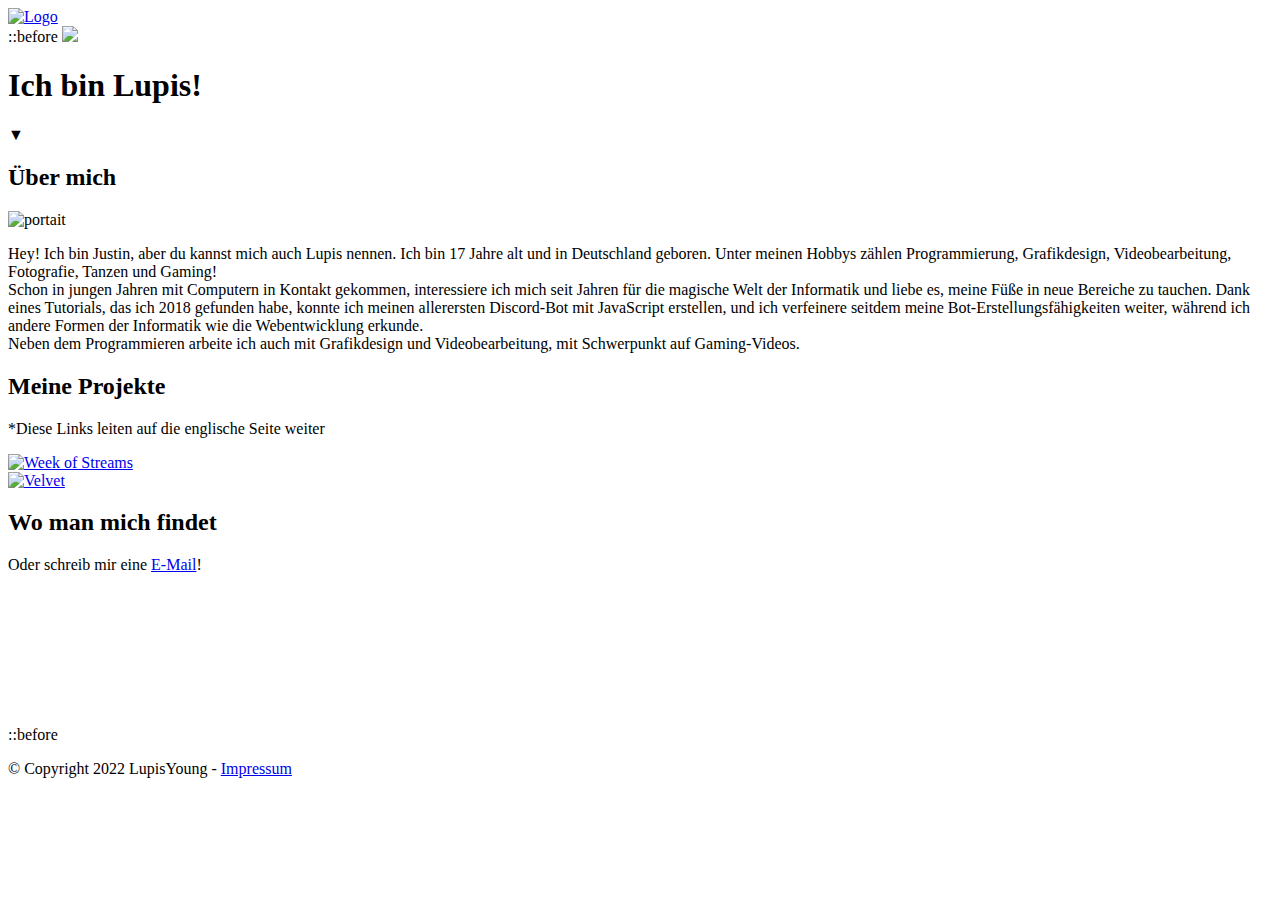
==== index.html @ 12fc6076 "Add files via upload" ====
<!DOCTYPE html>
<html>

	<head>
	
		<title>Home | Lupis</title>
		<link rel="stylesheet" type="text/css" href="assets/styles/styles.css">
		<link rel="shortcut icon" href="assets/images/icon.png" type="image/x-icon">
		<link rel="stylesheet" href="https://cdnjs.cloudflare.com/ajax/libs/font-awesome/6.1.1/css/all.min.css" integrity="sha512-KfkfwYDsLkIlwQp6LFnl8zNdLGxu9YAA1QvwINks4PhcElQSvqcyVLLD9aMhXd13uQjoXtEKNosOWaZqXgel0g==" crossorigin="anonymous" referrerpolicy="no-referrer">
	
	</head>
	
	<body>
	
		<header>
		
			<a href="/" class="logo">
				<img src="assets/images/logo.png" id="logoimg" alt="Logo" style="height: 3rem;">
			</a>
			
		</header>
	
		<section>
		
			::before
			<img src="assets/images/main/bg.png" id="hero-bg">
			<h1 id="heading">Ich bin <t>Lupis</t>!</h1>
			<a id="subhead">&#9660;</a>
		
		</section>

		<div class="text" id="text">

            <h2>Über mich</h2>

			<div class="container">

				<div class="portrait">

					<img src="assets/images/main/portrait.jpg" alt="portait" id="portrait">

				</div>

				<div class="text">

					<p>Hey! Ich bin Justin, aber du kannst mich auch Lupis nennen. Ich bin 17 Jahre alt und in Deutschland geboren. Unter meinen Hobbys zählen Programmierung, Grafikdesign, Videobearbeitung, Fotografie, Tanzen und Gaming!<br>
						Schon in jungen Jahren mit Computern in Kontakt gekommen, interessiere ich mich seit Jahren für die magische Welt der Informatik und liebe es, meine Füße in neue Bereiche zu tauchen. Dank eines Tutorials, das ich 2018 gefunden habe, konnte ich meinen allerersten Discord-Bot mit JavaScript erstellen, und ich verfeinere seitdem meine Bot-Erstellungsfähigkeiten weiter, während ich andere Formen der Informatik wie die Webentwicklung erkunde.<br>
						Neben dem Programmieren arbeite ich auch mit Grafikdesign und Videobearbeitung, mit Schwerpunkt auf Gaming-Videos.</p>

				</div>

        	</div>

		</div>

		<div class="projects" id="projects">

            <h2>Meine Projekte</h2>
			<p>*Diese Links leiten auf die englische Seite weiter</p>

			<div class="container">

				<div class="wos">

					<a href="https://lupis.live/wos"><img src="assets/images/main/wos.png" alt="Week of Streams" id="wos"></a>

				</div>

				<div class="velvet">

					<a href="https://lupis.live/velvet"><img src="assets/images/main/velvet.png" alt="Velvet" id="velvet"></a>

				</div>

        	</div>

		</div>

		<div class="contact" id="contact">

            <h2>Wo man mich findet</h2>

			<div class="social">

				<a href="https://twitter.com/LupisYoung" id="twitter"><i class="fab fa-twitter"></i></a>
				<a href="https://youtube.com/LupisYoung" id="youtube"><i class="fab fa-youtube"></i></a>
				<a href="https://twitch.tv/LupisYoung" id="twitch"><i class="fab fa-twitch"></i></a>
				<a href="https://lupis.live/discord" id="discord"><i class="fab fa-discord"></i></a>

        	</div>

			<div class="mail">
				
				<p>Oder schreib mir eine <a href="mailto:justin@lupis.live" id="mail">E-Mail</a>!</p>

			</div>

		</div>

		<div class="footer" id="footer">

			::before
			<video autoplay muted loop>
				<source src="assets/images/wos/bg.mp4" type="video/mp4" id="hero-bg" />
			  </video>
 
			 <p class="copyright">
 
				 © Copyright 2022 LupisYoung - <a href="impressum.html">Impressum</a>
 
			 </p>
 
		 </div>

		 <script src="assets/scripts/script.js"></script>
	
	</body>

</html>
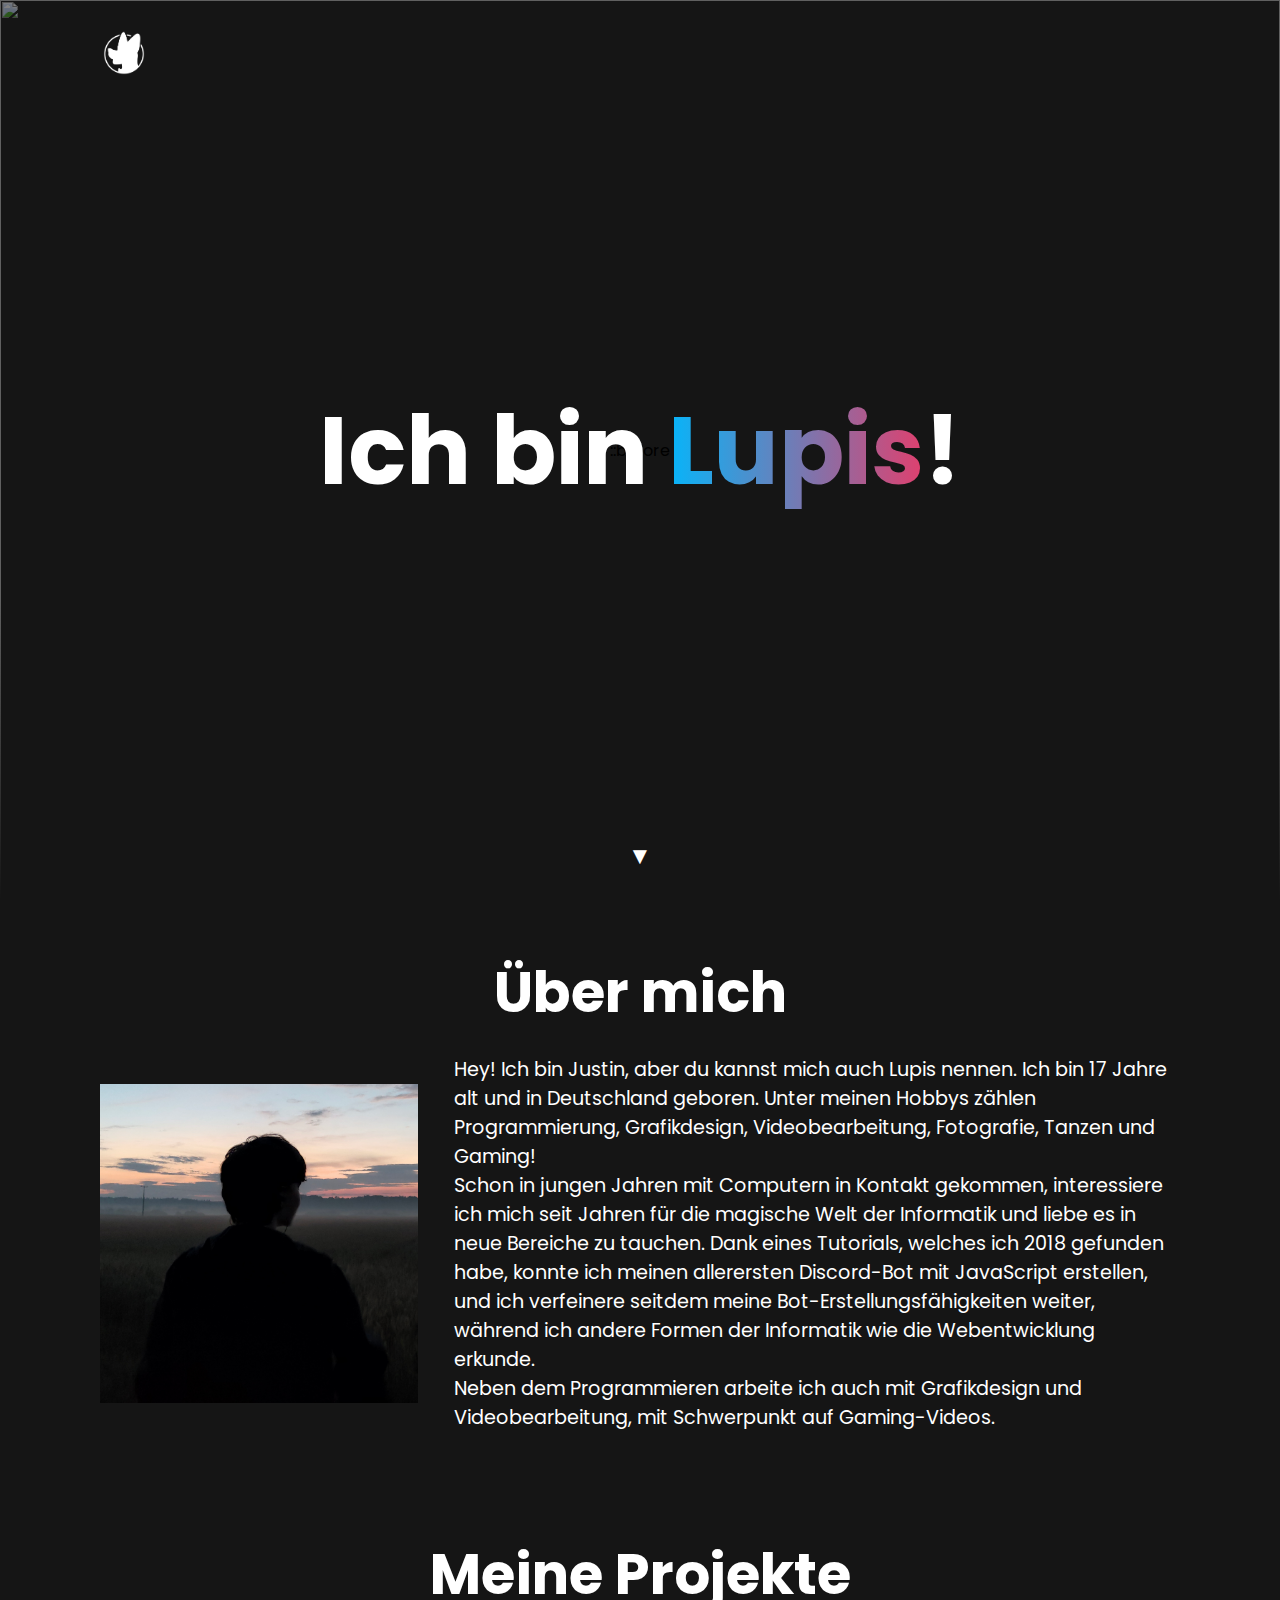
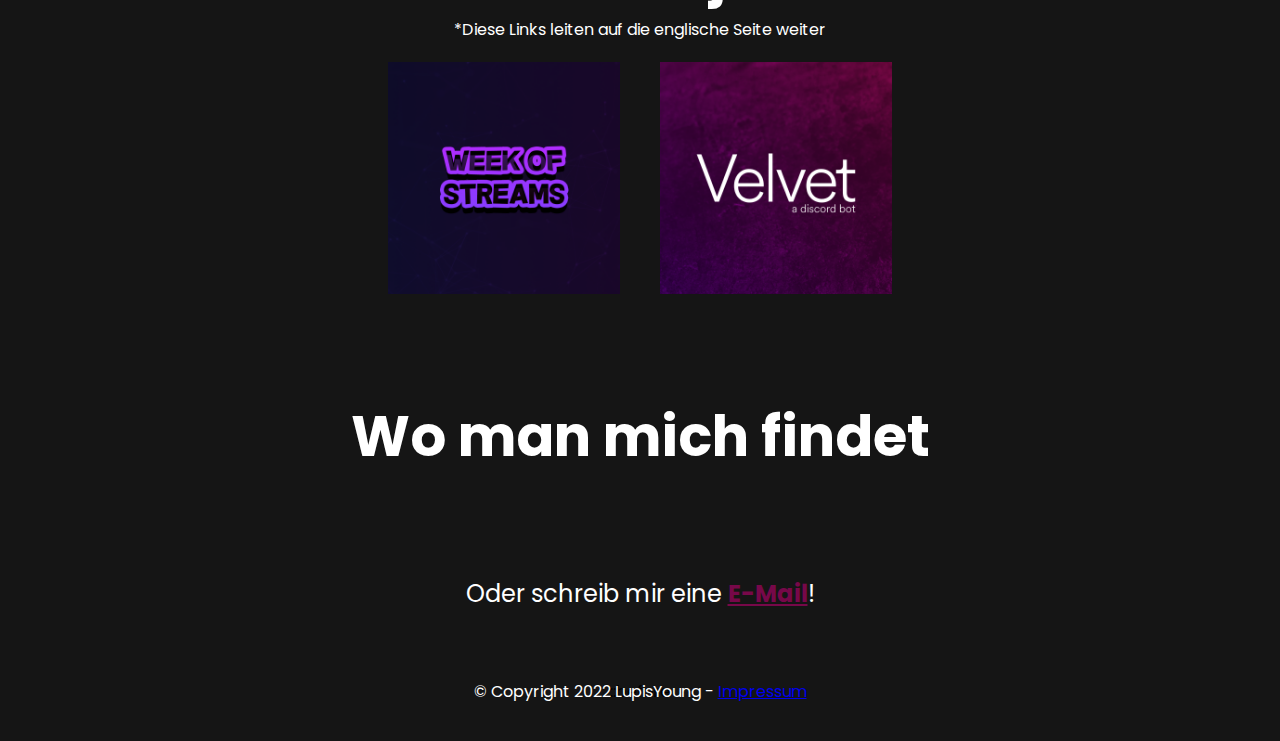
==== commit 952b2ea3: "Update index.html" ====
--- a/index.html
+++ b/index.html
@@ -7,6 +7,24 @@
 		<link rel="stylesheet" type="text/css" href="assets/styles/styles.css">
 		<link rel="shortcut icon" href="assets/images/icon.png" type="image/x-icon">
 		<link rel="stylesheet" href="https://cdnjs.cloudflare.com/ajax/libs/font-awesome/6.1.1/css/all.min.css" integrity="sha512-KfkfwYDsLkIlwQp6LFnl8zNdLGxu9YAA1QvwINks4PhcElQSvqcyVLLD9aMhXd13uQjoXtEKNosOWaZqXgel0g==" crossorigin="anonymous" referrerpolicy="no-referrer">
+
+	        <meta data-n-head="ssr" data-hid="description" content="Ich bin Lupis, willkommen auf meiner Website!">
+		<meta data-n-head="ssr" data-hid="ip-description" itemprop="description" content="Ich bin Lupis, willkommen auf meiner Website!">
+		<meta data-n-head="ssr" data-hid="ip-name" itemprop="name" content="Home | Lupis">
+		<meta data-n-head="ssr" data-hid="ip-image" itemprop="image" content="/assets/images/banner.png">
+		<meta data-n-head="ssr" data-hid="og-sitename" property="og:site_name" content="Lupis">
+		<meta data-n-head="ssr" data-hid="og-title" property="og:title" content="Home | Lupis">
+		<meta data-n-head="ssr" data-hid="og-type" property="og:type" content="website">
+		<meta data-n-head="ssr" data-hid="og-description" property="og:description" content="Ich bin Lupis, willkommen auf meiner Website!">
+		<meta data-n-head="ssr" data-hid="image" name="name" property="og:image" content="/assets/images/banner.png">
+		<meta data-n-head="ssr" data-hid="og-url" property="og:url" content="https://lupis.live/">
+		<meta data-n-head="ssr" data-hid="twitter-card" name="twitter:card" content="summary_large_image">
+		<meta data-n-head="ssr" data-hid="twitter-url" name="twitter:url" content="https://de.lupis.live/">
+		<meta data-n-head="ssr" data-hid="twitter-title" name="twitter:title" content="Home | Lupis">
+		<meta data-n-head="ssr" data-hid="twitter-description" name="twitter:description" content="Ich bin Lupis, willkommen auf meiner Website!">
+		<meta data-n-head="ssr" data-hid="twitter-image" name="twitter:image" content="/assets/images/banner.png">
+		<meta data-n-head="ssr" data-hid="theme-color" name="theme-color" content="#B10E65">
+
 	
 	</head>
 	
@@ -44,7 +62,7 @@
 				<div class="text">
 
 					<p>Hey! Ich bin Justin, aber du kannst mich auch Lupis nennen. Ich bin 17 Jahre alt und in Deutschland geboren. Unter meinen Hobbys zählen Programmierung, Grafikdesign, Videobearbeitung, Fotografie, Tanzen und Gaming!<br>
-						Schon in jungen Jahren mit Computern in Kontakt gekommen, interessiere ich mich seit Jahren für die magische Welt der Informatik und liebe es, meine Füße in neue Bereiche zu tauchen. Dank eines Tutorials, das ich 2018 gefunden habe, konnte ich meinen allerersten Discord-Bot mit JavaScript erstellen, und ich verfeinere seitdem meine Bot-Erstellungsfähigkeiten weiter, während ich andere Formen der Informatik wie die Webentwicklung erkunde.<br>
+						Schon in jungen Jahren mit Computern in Kontakt gekommen, interessiere ich mich seit Jahren für die magische Welt der Informatik und liebe es in neue Bereiche zu tauchen. Dank eines Tutorials, welches ich 2018 gefunden habe, konnte ich meinen allerersten Discord-Bot mit JavaScript erstellen, und ich verfeinere seitdem meine Bot-Erstellungsfähigkeiten weiter, während ich andere Formen der Informatik wie die Webentwicklung erkunde.<br>
 						Neben dem Programmieren arbeite ich auch mit Grafikdesign und Videobearbeitung, mit Schwerpunkt auf Gaming-Videos.</p>
 
 				</div>
@@ -116,4 +134,4 @@
 	
 	</body>
 
-</html>+</html>
--- a/assets/styles/styles.css
+++ b/assets/styles/styles.css
@@ -0,0 +1,515 @@
+@import url('https://fonts.googleapis.com/css?family=Poppins:300,400,500,600,700,800,900&display=swap');
+*
+{	
+	margin: 0;
+	padding: 0;
+	box-sizing: border-box;
+	font-family: 'Poppins', sans-serif;
+	scroll-behavior: smooth;	
+}
+
+body
+{	
+	min-height: 100vh;
+	overflow-x: hidden;
+	background: #151515	
+}
+
+
+/* Main Page Header */
+
+header
+{	
+	position: fixed;
+	top: 0;
+	left: 0;
+	width: 100%;
+	padding: 30px 100px;
+	display: flex;
+	justify-content: space-between;
+	align-items: center;
+	z-index: 10000;	
+}
+
+
+/* Imprint Header */
+
+headerimp
+{	
+	position: relative;
+	top: 0;
+	left: 0;
+	width: 100%;
+    background-color: #151515;
+	padding: 30px 100px;
+	display: flex;
+	justify-content: space-between;
+	align-items: center;
+	z-index: 10000;	
+}
+
+
+/* Main Page Hero Section */
+
+section
+{
+
+    position: relative;
+    width: 100%;
+    height: 100vh;
+    padding: 100px;
+    display: flex;
+    justify-content: center;
+    align-items: center;
+
+}
+
+section::before
+{
+
+    content: '';
+    position: absolute;
+    bottom: 0;
+    width: 100%;
+    height: 300px;
+    background: linear-gradient(to top, #151515, transparent);
+    z-index: 3;
+
+}
+
+section img
+{
+
+    position: absolute;
+    top: 0;
+    left: 0;
+    width: 100%;
+    height: 100%;
+    object-fit: cover;
+    pointer-events: none;
+    z-index: 1;
+	filter: brightness(50%);
+    overflow-x: hidden;
+
+}
+
+#heading
+{
+
+    position: absolute;
+    color: #fff;
+    white-space: nowrap;
+    font-size: 7.5vw;
+    z-index: 9;
+
+}
+
+#heading t
+{
+
+    background: linear-gradient(90deg, #06b5fa, #e0406e, #06b5fa, #e0406e);
+    background-size: 300%;
+    -webkit-background-clip: text;
+    -webkit-text-fill-color: transparent;
+    animation: animated_text 3s linear infinite;
+    -moz-animation: animated_text 3s linear infinite;
+    -webkit-animation: animated_text 3s linear infinite;
+
+}
+
+@keyframes animated_text {
+
+    0% { background-position: 0px 50%; }
+    100% {background-position: 100% 50%; }
+    
+}
+
+#subhead
+{
+
+    position: absolute;
+    display: inline-block;
+    padding: 8px 30px;
+    color: #fff;
+    text-align: center;
+    font-size: 1.5em;
+    z-index: 9;
+    transform: translateY(45vh);
+
+}
+
+
+/* Main Page About Me */
+
+.text
+{
+
+    position: relative;
+    background: #151515;
+    z-index: 2;
+
+}
+
+.text h2
+{
+
+	display: flex;
+    justify-content: center;
+    align-items: center;
+    font-size: 3.5em;
+    margin-top: 50px;
+    margin-bottom: 20px;
+    color: #fff;
+
+}
+
+.text .container
+{
+
+    display: flex;
+    align-items: center;
+    justify-content: center;
+    margin: 20px 100px;
+    background-color: #151515;
+    z-index: 1;
+
+}
+
+.text p
+{
+
+    font-size: 1.2em;
+    color: #fff;
+    text-align: left;
+
+}
+
+.text .container img
+{
+
+    display: flex;
+    align-items: center;
+    justify-content: center;
+
+}
+
+.text .container img#portrait
+{
+
+    position: relative;
+    width: 90%;
+    height: 90%;
+    pointer-events: none;
+
+}
+
+
+/* Main Page Projects */
+
+.projects
+{
+
+    position: relative;
+    background: #151515;
+
+}
+
+.projects h2
+{
+
+	display: flex;
+    justify-content: center;
+    align-items: center;
+    font-size: 3.5em;
+    margin-top: 100px;
+    color: #fff;
+
+}
+
+.projects p
+{
+
+	display: flex;
+    justify-content: center;
+    align-items: center;
+    margin-bottom: 20px;
+    color: #fff;
+
+}
+
+.projects .container
+{
+
+    display: grid;
+    grid-template-columns: 1fr 1fr;
+    align-items: center;
+    justify-content: center;
+    margin: 20px 60px;
+    background-color: #151515;
+    z-index: 1;
+
+}
+
+.projects .container img#wos
+{
+
+    position: relative;
+    float: right;
+    width: 40%;
+    height: 40%;
+    margin-right: 20px;
+    transition: 0.3s;
+
+}
+
+.projects .container img#wos:hover
+{
+
+    filter: grayscale(50%);
+    border-radius: 10%;
+
+}
+
+.projects .container img#velvet
+{
+
+    position: relative;
+    float: left;
+    width: 40%;
+    height: 40%;
+    margin-left: 20px;
+    transition: 0.3s;
+
+}
+
+.projects .container img#velvet:hover
+{
+
+    filter: grayscale(50%);
+    border-radius: 10%;
+
+}
+
+
+.contact
+{
+
+    position: relative;
+    background: #151515;
+
+}
+
+.contact h2
+{
+
+	display: flex;
+    justify-content: center;
+    align-items: center;
+    font-size: 3.5em;
+    margin-top: 100px;
+    color: #fff;
+
+}
+
+.contact .social
+{
+
+    text-align: center;
+    padding-top: 10px;
+
+}
+
+.contact .social a
+{
+
+    color: #fff;
+    font-size: 2.5em;
+    width: 70px;
+    height: 70px;
+    line-height: 70px;
+    display: inline-block;
+    text-align: center;
+    margin: 0 5px;
+    border-radius: 30%;
+    transition: 0.3s;
+
+}
+
+.contact .social a:hover
+{
+
+    background: #fff;
+    border-radius: 50%;
+
+}
+
+.contact .social a#twitter:hover
+{
+
+    color: #1DA1F2;
+
+}
+
+.contact .social a#youtube:hover
+{
+
+    color: #FF0000;
+
+}
+
+.contact .social a#twitch:hover
+{
+
+    color: #9146FF;
+
+}
+
+.contact .social a#discord:hover
+{
+
+    color: #5865F2;
+
+}
+
+.contact .mail
+{
+
+    text-align: center;
+    padding-top: 10px;
+
+}
+
+.contact .mail p
+{
+
+    color: #fff;
+    font-size: 1.5em;
+    display: inline-block;
+    text-align: center;
+    padding-bottom: 30px;
+
+}
+
+.contact .mail a
+{
+
+    font-weight: bold;
+    color: #770849;
+
+}
+
+
+/* Imprint CSS */
+
+.impressum
+{
+
+    margin: 0 40px;
+    background-color: #151515;
+    z-index: 1;
+
+}
+
+.impressum h1
+{
+
+    color: #fff;
+    text-align: left;
+
+}
+
+.impressum p
+{
+
+    font-size: 1.2em;
+    color: #fff;
+    text-align: left;
+
+}
+
+
+/* Global Footer */
+
+.footer
+{
+
+    position: relative;
+    width: 100%;
+    height: 1vh;
+    padding: 50px;
+    display: flex;
+    justify-content: center;
+    align-items: center;
+
+}
+
+.footer::before
+{
+
+    content: '';
+    position: absolute;
+    bottom: 80px;
+    width: 100%;
+    height: 20px;
+    background: linear-gradient(to bottom, #151515, transparent);
+    z-index: 3;
+
+}
+
+.footer .social
+{
+
+    text-align: center;
+    padding-bottom: 25px;
+
+}
+
+.footer .social a
+{
+
+    color: #fff;
+    width: 40px;
+    height: 40px;
+    line-height: 38px;
+    display: inline-block;
+    text-align: center;
+    margin: 0 5px;
+    border-radius: 30%;
+    transition: 0.3s;
+
+}
+
+.footer .social a:hover
+{
+
+    background: #fff;
+    border-radius: 50%;
+    color: #151515;
+
+}
+
+.footer video
+{
+
+    object-fit: cover;
+    position: absolute;
+    width: 100%;
+    height: 100%;
+    position: absolute;
+    z-index: 1;
+    filter: brightness(50%);
+
+}
+
+.footer .copyright
+{
+
+    position: absolute;
+    color: #fff;
+    white-space: nowrap;
+    z-index: 9;
+    font-size: 1em;
+    text-align: center;
+
+
+}
